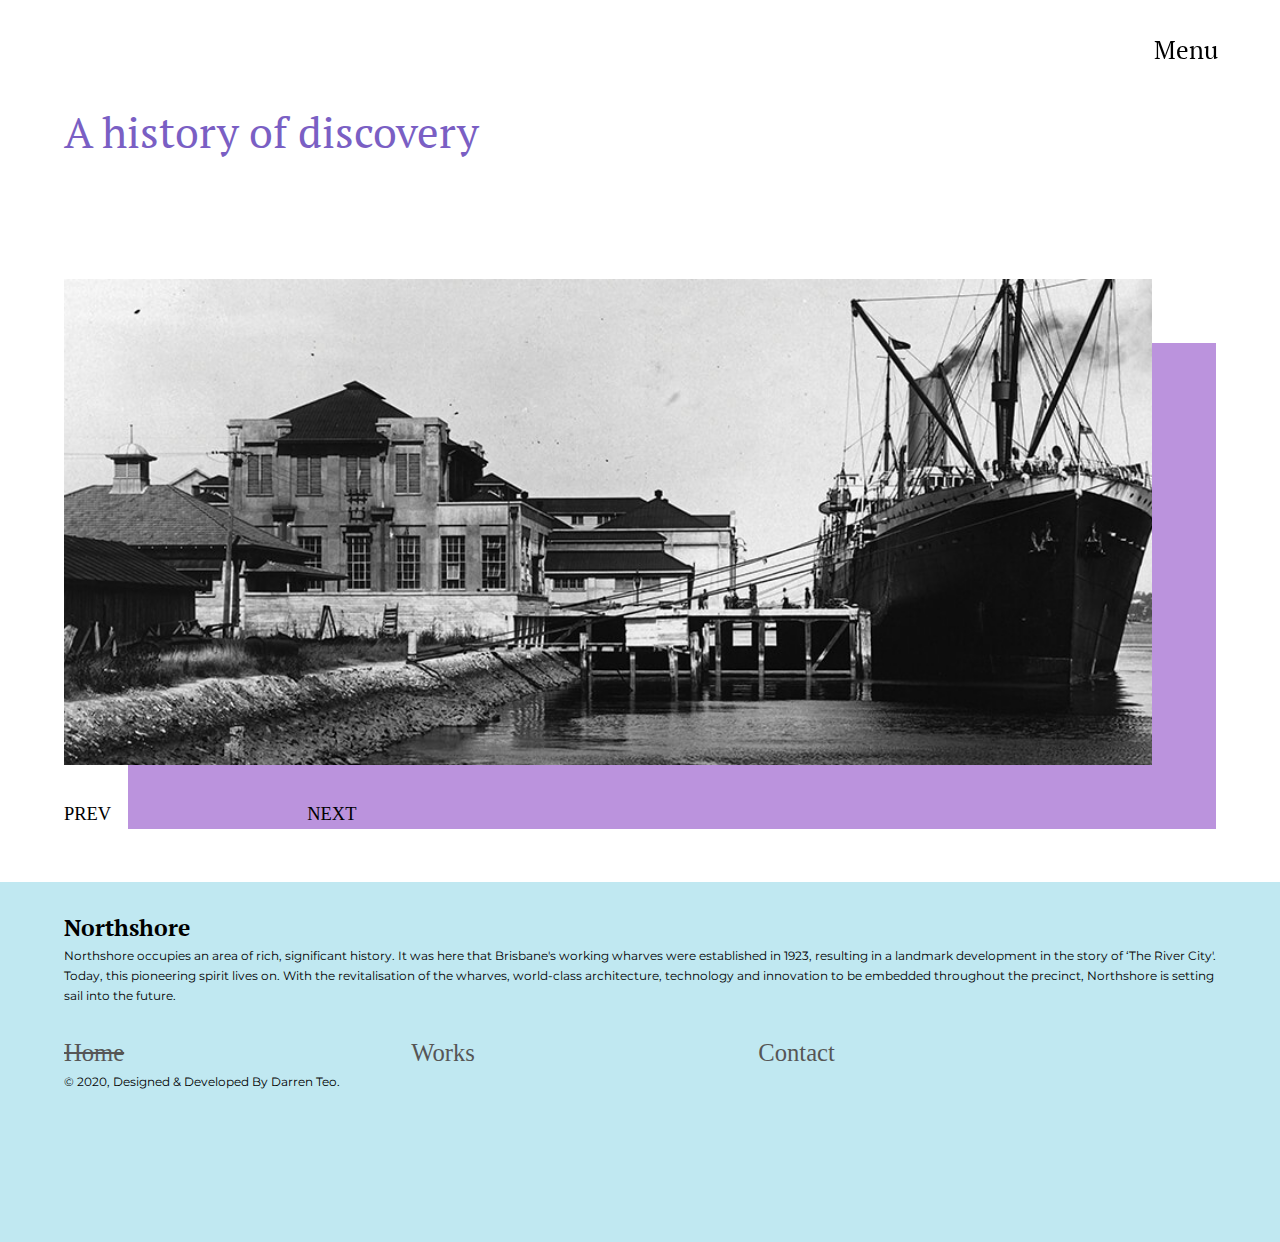
==== index.html @ 2a528bd4 "initial commit" ====
<!DOCTYPE html>
<html lang="en">

<head>
    <title>Home Page</title>
    <meta charset="UTF-8">
    <meta name="viewport" content="width=device-width, initial-scale=1.0">
    <link rel="stylesheet" href="styles.css">
</head>

<body>
<header>  
    <nav class='nav'>
        <div class="menu-wrap">
            <input type="checkbox" class="toggler">
            <div class="hamburger">
                <div>
                    <h2 id="before">Menu</h2>
                    <h2 id="after">Close</h2>
                </div>
            </div>
            <div class="menu">
                <div class="menuBackground">
                    <div class="links">
                        <ul>
                            <li><a href="index.html" class="active">Home</a></li>
                            <li><a href="works.html">Stories</a></li>
                            <li><a href="contact.html">Contact</a></li>
                        </ul>
                    </div>
                </div>
            </div>
        </div>
    </nav>
</header>  
<main>
    <article class="slideshow">
        <input type="radio" name="slide" id="item-1" checked="checked" />
        <div class="slideshow-item">
            <div class="intro">
                <h1 class="title" id="title1">A history of discovery</h1>
            
            </div>
            <figure class="image-holder">
                <img id="shadow1" src="images/hero.jpg" alt="self display photo">
            </figure>
            <div class="controls">
                <label for="item-3" class="previous">PREV</label>
                <label for="item-2" class="next">NEXT</label>
            </div>
        </div>
        <input type="radio" name="slide" id="item-2" />
        <div class="slideshow-item">
            <div class="intro">
                <a href="#">
                    <h2 class="title" id="title2">Story #1</h2>
                </a>
                <p class="description">Story description</p>
                <p class="category"><em>/ STORIES - STORY #1</em></p>
            </div>
            <figure class="image-holder">
                <img id="shadow2" src="images/arrivals_departures.jpg" alt="naiise project cover image">
            </figure>
            <div class="controls">
                <label for="item-1" class="previous">PREV</label>
                <label for="item-3" class="next">NEXT</label>
            </div>
        </div>
        <input type="radio" name="slide" id="item-3" />
        <div class="slideshow-item">
            <div class="intro">
                <a href="#">
                    <h2 class="title" id="title3">Story #2</h2>
                </a>
                <p class="description">Story Description</p>
                <p class="category"><em>/ STORIES - STORY #2</em></p>
            </div>
            <figure class="image-holder">
                <img id="shadow3" src="images/hero.jpg" alt="kimi no na wa project cover image">
            </figure>
            <div class="controls">
                <label for="item-2" class="previous">PREV</label>
                <label for="item-1" class="next">NEXT</label>
            </div>
        </div>
       
    </article>
</main>
<footer id="footer">
    <div class="footerInfo">
        <h2> <strong>Northshore </strong></h2>
        <p> Northshore occupies an area of rich, significant history. It was here that Brisbane's working wharves were established in 1923, resulting in a landmark development in the story of ‘The River City'.
        </p>
        <p>
        Today, this pioneering spirit lives on. With the revitalisation of the wharves, world-class architecture, technology and innovation to be embedded throughout the precinct, Northshore is setting sail into the future. 
        </p>
    </div>
    <div class="footerInfo">
        <div class="footerLinks">
            <ul>
                <li><a href="index.html" class="active"> Home</a></li>
                <li><a href="works.html"> Works</a></li>
                <li><a href="contact.html">Contact</a></li>
            </ul>
        </div>
        <p>
        © 2020, Designed & Developed By Darren Teo.
        </p>
    </div>
</footer>

</body>
<!--to remove transition bug in chrome-->
<script> </script>
<!--empty script-->

</html>
---- styles.css ----
@import url('https://fonts.googleapis.com/css2?family=Montserrat:ital,wght@0,400;0,600;1,500&family=PT+Serif:ital@0;1&display=swap" rel="stylesheet');

* {
    box-sizing: border-box;
    margin: 0;
    padding: 0;
}

*::before,
*::after {
    box-sizing: border-box;
}

@media all {
    /* sets the base font size for all user agents that support media queries */
    html {
        font-size: 38.5%;
    }
}

body {
    line-height: 1.6;
    background: #fff;
    text-rendering: optimizeLegibility;
    overflow-x: hidden;
}

h1,
h2 {
    font-family: 'PT Serif', serif;
    font-weight: 500;
}

p {
    font-family: 'Montserrat', sans-serif;
}

a {
    text-decoration: none;
    color: inherit;
}

/*home page and format styles start*/

/*hamburger start*/

.nav {
    height: 12vh;
    position: fixed;
    z-index: 5;
    top: 0;
    right: 0;
}

.menu-wrap {
    position: absolute;
    top: 0;
    right: 0;
    z-index: 1;
    display: flex;
    justify-content: flex-end;
    height: 11vh;
    width: 30vw;
}

.toggler {
    position: absolute;
    top: 0;
    right: 0;
    z-index: 2;
    width: 100%;
    height: 100%;
    opacity: 0;
    display: flex;
    justify-content: flex-end;
}

.hamburger {
    position: absolute;
    top: 0;
    right: 0;
    z-index: 1;
    width: 100%;
    height: 100%;
    padding-right: 5vw;
    background: transparent;
    display: flex;
    align-items: center;
    justify-content: flex-end;
}

.hamburger h2 {
    font-size: 4rem;
}

#before {
    position: absolute;
}

#after {
    visibility: hidden;
}

.toggler:checked ~ .hamburger #after {
    visibility: visible;
}

.toggler:checked ~ .hamburger #before {
    visibility: hidden;
}

.toggler:checked ~ .menu {
    visibility: visible;
}

.toggler:checked ~ .hamburger h2 {
    color: white;
}

.toggler:checked ~ .menu .menuBackground {
    transform: scale(1);
    transition-duration: 0.75s;
}

.toggler:checked ~ .menu .menuBackground .links {
    opacity: 1;
    transition: opacity 0.4s ease 0.4s;
}

.menu-wrap .menu {
    position: fixed;
    top: 0;
    left: 0;
    width: 100%;
    height: 100%;
    visibility: hidden;
    overflow: hidden;
    display: flex;
    align-items: center;
    justify-content: center;
}

.menuBackground {
    background: #0099ce;
    border-radius: 100%;
    width: 400vw;
    height: 200vh;
    display: flex;
    flex: none;
    align-items: center;
    justify-content: center;
    transform: scale(0);
    transition: all 0.4s ease;

}

.links {
    text-align: center;
    max-width: 90vw;
    max-height: 100vh;
    opacity: 0;
    transition: opacity 0.4s ease;
}

.links li {
    list-style: none;
    color: #fff;
    font-size: 1.5rem;
    padding: 1rem;
}

.links a {
    color: inherit;
    transition: color 0.4s ease;
    font-size: 8rem;
}

/*hamburger end*/


img {
    width: 85vw;
    height: 54vh;
    object-fit: cover;
}

#shadow1 {
    box-shadow: 5vw 5vw #bb93dd;
}

#shadow2 {
    box-shadow: 5vw 5vw #8cdbf1;
}

#shadow3 {
    box-shadow: 5vw 5vw #ffb1bd;
}

#shadow4 {
    box-shadow: 5vw 5vw #71e4d1;
}

#shadow5 {
    box-shadow: 5vw 5vw #ffc888;
}


.image-holder {
    width: 90vw;
    height: 57vh;
    margin: 0 5vw;

}

.intro {
    position: relative;
    height: 19vh;
    width: 90%;
    margin: 0 5%;

}

.intro .title {
    display: inline-block;
    z-index: 2;
    line-height: 1.1;
}

.intro h1 {
    font-size: 7rem;
}
.intro h2 {
    font-size: 5.8rem;
}

#title1 {
    color: #7a5fc4;
}

#title2 {
    color: #0099ce;
}

#title3 {
    color: #fa41b6;
}

#title4 {
    color: #00a98e;
}

#title5 {
    color: #ff8767;
}

#title6 {
    color: #0099ce;
}


.description {
    position: relative;
    width: 85%;
    z-index: 1;
    margin: 1rem 0 0 4rem;
    font-size: 3.5rem;
}


.category {
    position: relative;
    z-index: 1;
    margin: 1rem 0 0 4rem;
    font-size: 1.5rem;
}

.slideshow {
    width: 100%;
    height: 86vh;
    position: relative;
    line-height: 750px;
    padding-bottom: 30px;
    margin-top: 12vh;
}

.slideshow input[type=radio] {
    display: none;
}

.slideshow-item {
    width: 100%;
    line-height: 1.5;
    position: absolute;
    top: 0;
    opacity: 0;
    transition: .3s ease-out opacity
}

.slideshow .slideshow-item label {
    position: relative;
    width: 20%;
    font-size: 3rem;
}


.slideshow .slideshow-item label.previous {
    display: inline-block;
}

.slideshow .slideshow-item label.previous:after {
    right: auto;

}

.slideshow .slideshow-item label.next {
    display: inline-block;
}

.slideshow input[type=radio]:checked + .slideshow-item {
    opacity: 1
}

.controls {
    position: relative;
    z-index: 1;
    display: flex;
    justify-content: flex-start;
    padding: 0 0 0 5%;
    margin-top: 1vh;
}


#footer {
    background-color: #c0e8f1;
    height: 40vh;
    display: inline-block;
    position: relative;
    z-index: 1;
}

.footerInfo {
    width: 90%;
    margin: 0 5%;
    display: inline-block;

}

#footer h2 {
    font-size: 3.8rem;
    margin-top: 3vh;
}

#footer p {
    font-size: 2rem;

}

.footerLinks {
    margin-top: 3vh;

}

.footerLinks li {
    list-style: none;
    color: black;
    width: 30%;
    display: inline-block;
}

.footerLinks a {
    color: #565656;
    font-size: 4rem;
}

.active {
    text-decoration: line-through;
}

/*home page and format styles end*/



/*works page styles start*/

#works {
    width: 100%;
    height: 242vh;
    position: relative;
    margin-top: 12vh;
}

.worksIntro {
    position: relative;
    height: 17vh;
    width: 90%;
    margin: 0 5%;

}

.worksIntro h1 {
    font-size: 6.2rem;
    font-style: italic;
    line-height: 1.3;
}

.worksIntro p {
    line-height: 1.5;
}

.worksExamples {
    width: 100%;
    height: 70vh;
    position: relative;
    margin-top: 3vh;
}

.worksExamples h2 {
    font-size: 5.8rem;
}

.worksDescription {
    width: 90vw;
    margin: 0 5vw 1vh 5vw;
}

.worksCategory {
    position: relative;
    z-index: 1;
    font-size: 1.7rem;
    color: #4d4d4d;

}


/*works page styles end*/



/*contact page styles start*/
#contact {
    width: 100%;
    height: 67vh;
    position: relative;
    margin-top: 12vh;
}

.contactIntro {
    position: relative;
    height: 18vh;
    width: 90%;
    margin: 0 5%;
}

.contactIntro h1 {
    font-size: 7rem;
    font-style: italic;
    line-height: 1.3;
}

.contactIntro p {
    position: relative;
    width: 90%;
    z-index: 1;
    margin: 1rem 0 0 4rem;
    font-size: 2.7rem;
    line-height: 1.5;
}

#worksCredits {
    position: relative;
    height: 6vh;
    width: 90%;
    margin: 0 5%;
}

#worksCredits h2 {
    position: relative;
    font-size: 2.5rem;
}


fieldset {
    border: medium none !important;
    margin-bottom: 10px;
    min-width: 100%;
    width: 100%;
}

#contactForm {
    width: 90vw;
    margin: 3vh 5vw 0 5vw;
    display: inline-block;
    height: 40vh;

}

#form {
    width: 85vw;
    box-shadow: 5vw 5vw #00b1e0;
    border: 3.5px solid black;
    padding: 3%;

}

#form input[type="text"],
#form input[type="email"],
#form input[type="tel"],
#form textarea {
    width: 100%;
    border: 1px solid black;
    background: #FFF;
    margin: 0 0 5px;
    padding: 5px;
    font-size: 2rem;
    font-family: 'Montserrat', sans-serif;
}


#form textarea {
    height: 15vh;
    max-width: 100%;
    resize: none;
}

#form button[type="submit"] {
    border: none;
    background: none;
    font-size: 2.5rem;
    font-family: 'PT Serif', serif;
    font-style: italic;

}

#form button[type="submit"]:hover {
    background: #43A047;
    transition: background-color 0.3s ease-in-out;
}

#form button[type="submit"]:active {
    box-shadow: inset 0 1px 3px rgba(0, 0, 0, 0.5);
}


#form input:focus,
#form textarea:focus {
    outline: 0;
    border: 1px solid black;
    color: black;
}

/*contact page styles end*/
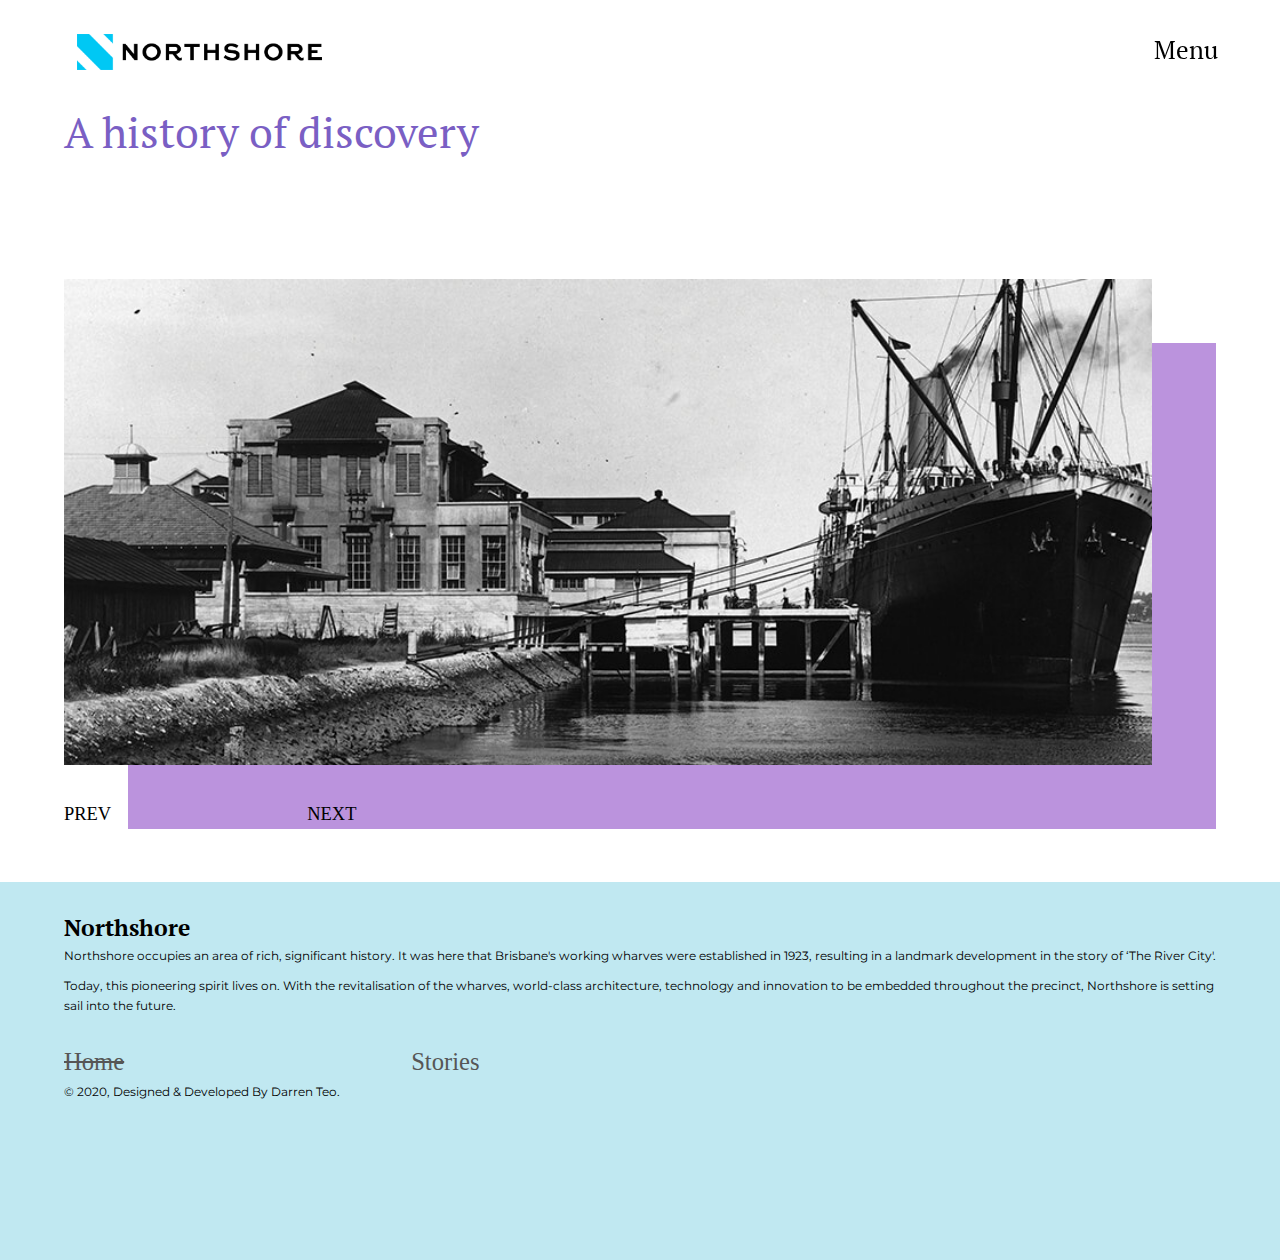
==== commit 42a43a07: "Update" ====
--- a/index.html
+++ b/index.html
@@ -11,6 +11,13 @@
 <body>
 <header>  
     <nav class='nav'>
+        <div class="logo">
+                <figure class="logo">
+                    <a href="index.html">
+                    <img src="images/logo.png">
+                        </a>
+                </figure>
+            </div>
         <div class="menu-wrap">
             <input type="checkbox" class="toggler">
             <div class="hamburger">
@@ -25,7 +32,6 @@
                         <ul>
                             <li><a href="index.html" class="active">Home</a></li>
                             <li><a href="works.html">Stories</a></li>
-                            <li><a href="contact.html">Contact</a></li>
                         </ul>
                     </div>
                 </div>
@@ -91,6 +97,7 @@
         <h2> <strong>Northshore </strong></h2>
         <p> Northshore occupies an area of rich, significant history. It was here that Brisbane's working wharves were established in 1923, resulting in a landmark development in the story of ‘The River City'.
         </p>
+        <br>
         <p>
         Today, this pioneering spirit lives on. With the revitalisation of the wharves, world-class architecture, technology and innovation to be embedded throughout the precinct, Northshore is setting sail into the future. 
         </p>
@@ -99,8 +106,7 @@
         <div class="footerLinks">
             <ul>
                 <li><a href="index.html" class="active"> Home</a></li>
-                <li><a href="works.html"> Works</a></li>
-                <li><a href="contact.html">Contact</a></li>
+                <li><a href="works.html"> Stories</a></li>
             </ul>
         </div>
         <p>
--- a/styles.css
+++ b/styles.css
@@ -46,10 +46,12 @@
 
 .nav {
     height: 12vh;
+    width: 100vw;
     position: fixed;
     z-index: 5;
     top: 0;
     right: 0;
+    display: flex;
 }
 
 .menu-wrap {
@@ -212,6 +214,17 @@
 
 }
 
+.logo {
+    width:60vw;
+    display:flex;
+    align-items: center;
+    padding-left: 3vw;
+}
+
+.logo img {
+    width: auto;
+    height:4vh;
+}
 .intro {
     position: relative;
     height: 19vh;
@@ -332,7 +345,7 @@
 
 #footer {
     background-color: #c0e8f1;
-    height: 40vh;
+    height: 42vh;
     display: inline-block;
     position: relative;
     z-index: 1;
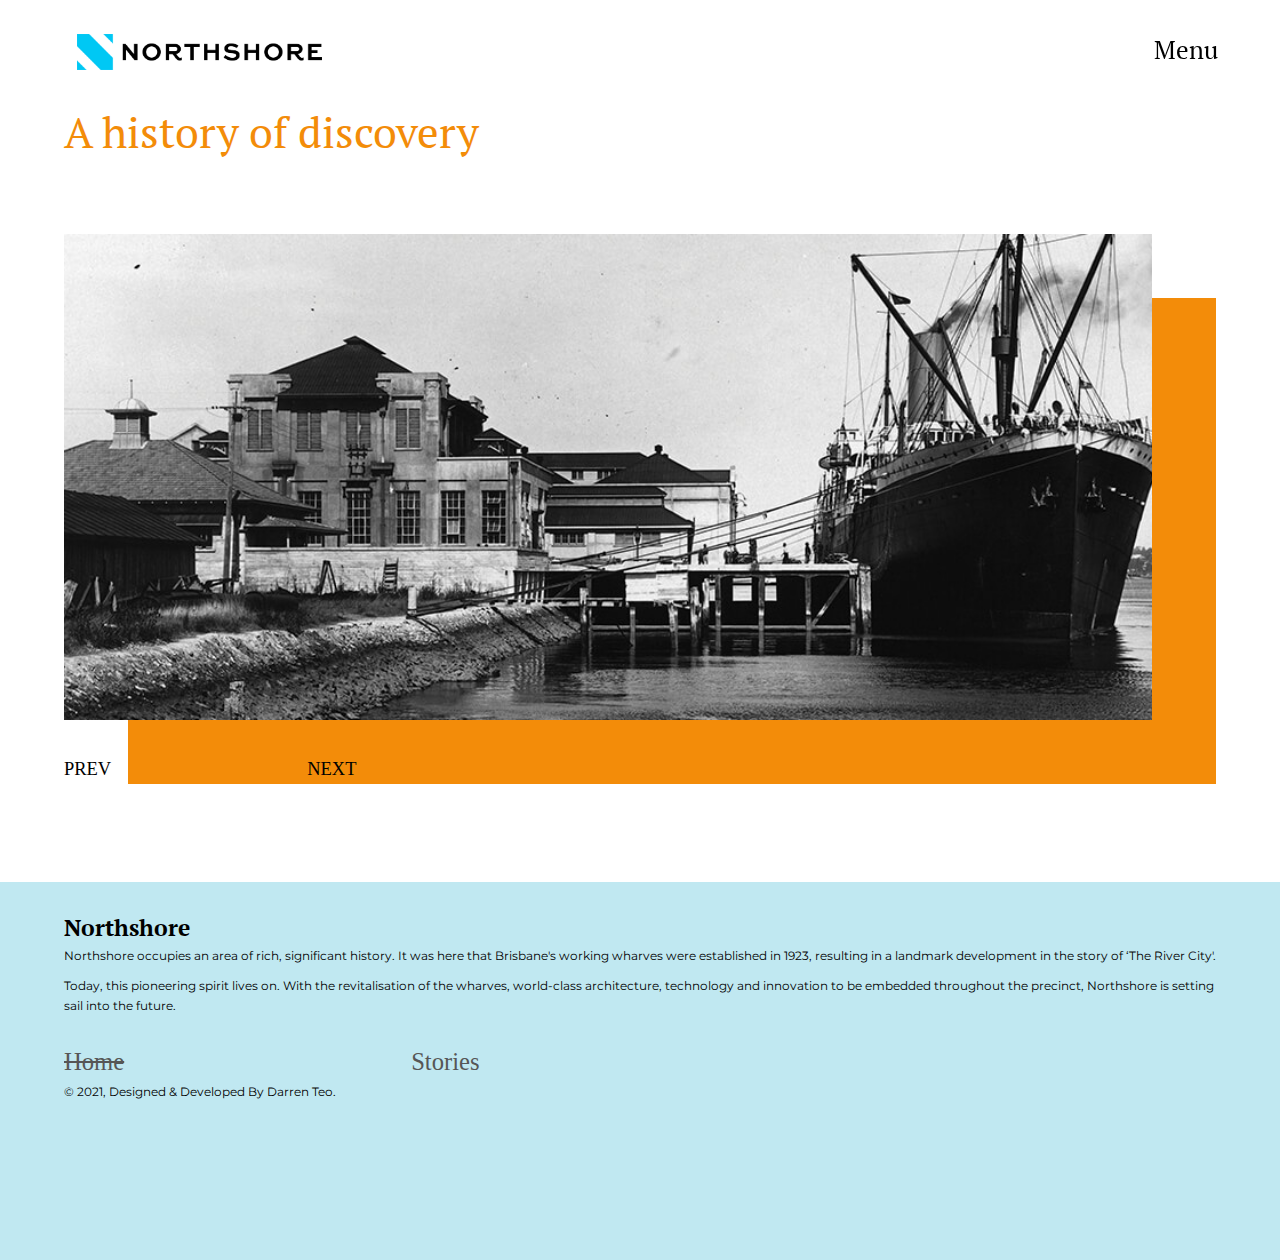
==== commit efe2094d: "update" ====
--- a/index.html
+++ b/index.html
@@ -14,7 +14,7 @@
         <div class="logo">
                 <figure class="logo">
                     <a href="index.html">
-                    <img src="images/logo.png">
+                    <img src="images/logo.png" al="logo">
                         </a>
                 </figure>
             </div>
@@ -48,7 +48,7 @@
             
             </div>
             <figure class="image-holder">
-                <img id="shadow1" src="images/hero.jpg" alt="self display photo">
+                <img id="shadow1" src="images/hero.jpg" alt="hero image">
             </figure>
             <div class="controls">
                 <label for="item-3" class="previous">PREV</label>
@@ -65,7 +65,7 @@
                 <p class="category"><em>/ STORIES - STORY #1</em></p>
             </div>
             <figure class="image-holder">
-                <img id="shadow2" src="images/arrivals_departures.jpg" alt="naiise project cover image">
+                <img id="shadow2" src="images/penal_colony.jpg" alt="story 1 cover image">
             </figure>
             <div class="controls">
                 <label for="item-1" class="previous">PREV</label>
@@ -82,7 +82,7 @@
                 <p class="category"><em>/ STORIES - STORY #2</em></p>
             </div>
             <figure class="image-holder">
-                <img id="shadow3" src="images/hero.jpg" alt="kimi no na wa project cover image">
+                <img id="shadow3" src="images/settler_discovery.jpg" alt="story 2 cover image">
             </figure>
             <div class="controls">
                 <label for="item-2" class="previous">PREV</label>
@@ -110,7 +110,7 @@
             </ul>
         </div>
         <p>
-        © 2020, Designed & Developed By Darren Teo.
+        © 2021, Designed & Developed By Darren Teo.
         </p>
     </div>
 </footer>
--- a/styles.css
+++ b/styles.css
@@ -187,15 +187,15 @@
 }
 
 #shadow1 {
-    box-shadow: 5vw 5vw #bb93dd;
+    box-shadow: 5vw 5vw #f38c09;
 }
 
 #shadow2 {
-    box-shadow: 5vw 5vw #8cdbf1;
+    box-shadow: 5vw 5vw #be4a3d;
 }
 
 #shadow3 {
-    box-shadow: 5vw 5vw #ffb1bd;
+    box-shadow: 5vw 5vw #573935;
 }
 
 #shadow4 {
@@ -211,6 +211,11 @@
     width: 90vw;
     height: 57vh;
     margin: 0 5vw;
+
+}
+.image-holder1 {
+    width: 90vw;
+    height: 57vh;
 
 }
 
@@ -227,7 +232,14 @@
 }
 .intro {
     position: relative;
-    height: 19vh;
+    height: 14vh;
+    width: 90%;
+    margin: 0 5%;
+
+}
+.intro1 {
+    position: relative;
+    height: 12vh;
     width: 90%;
     margin: 0 5%;
 
@@ -247,15 +259,15 @@
 }
 
 #title1 {
-    color: #7a5fc4;
+    color: #f38c09;
 }
 
 #title2 {
-    color: #0099ce;
+    color: #be4a3d;
 }
 
 #title3 {
-    color: #fa41b6;
+    color: #573935;
 }
 
 #title4 {
@@ -263,7 +275,7 @@
 }
 
 #title5 {
-    color: #ff8767;
+    color: #00C8F4;
 }
 
 #title6 {
@@ -428,7 +440,7 @@
 }
 
 .worksExamples h2 {
-    font-size: 5.8rem;
+    font-size: 5.6rem;
 }
 
 .worksDescription {
@@ -452,7 +464,7 @@
 /*contact page styles start*/
 #contact {
     width: 100%;
-    height: 67vh;
+    height: 75vh;
     position: relative;
     margin-top: 12vh;
 }
@@ -477,6 +489,23 @@
     margin: 1rem 0 0 4rem;
     font-size: 2.7rem;
     line-height: 1.5;
+}
+
+.storyDescription {
+    position: relative;
+    width: 90%;
+    z-index: 1;
+    margin: 1rem 0 0 5%;
+    font-size: 2.2rem;
+    line-height: 1.5;
+}
+
+#story h2 {
+    font-size: 6rem;
+}
+
+#story {
+    height: 105vh;
 }
 
 #worksCredits {
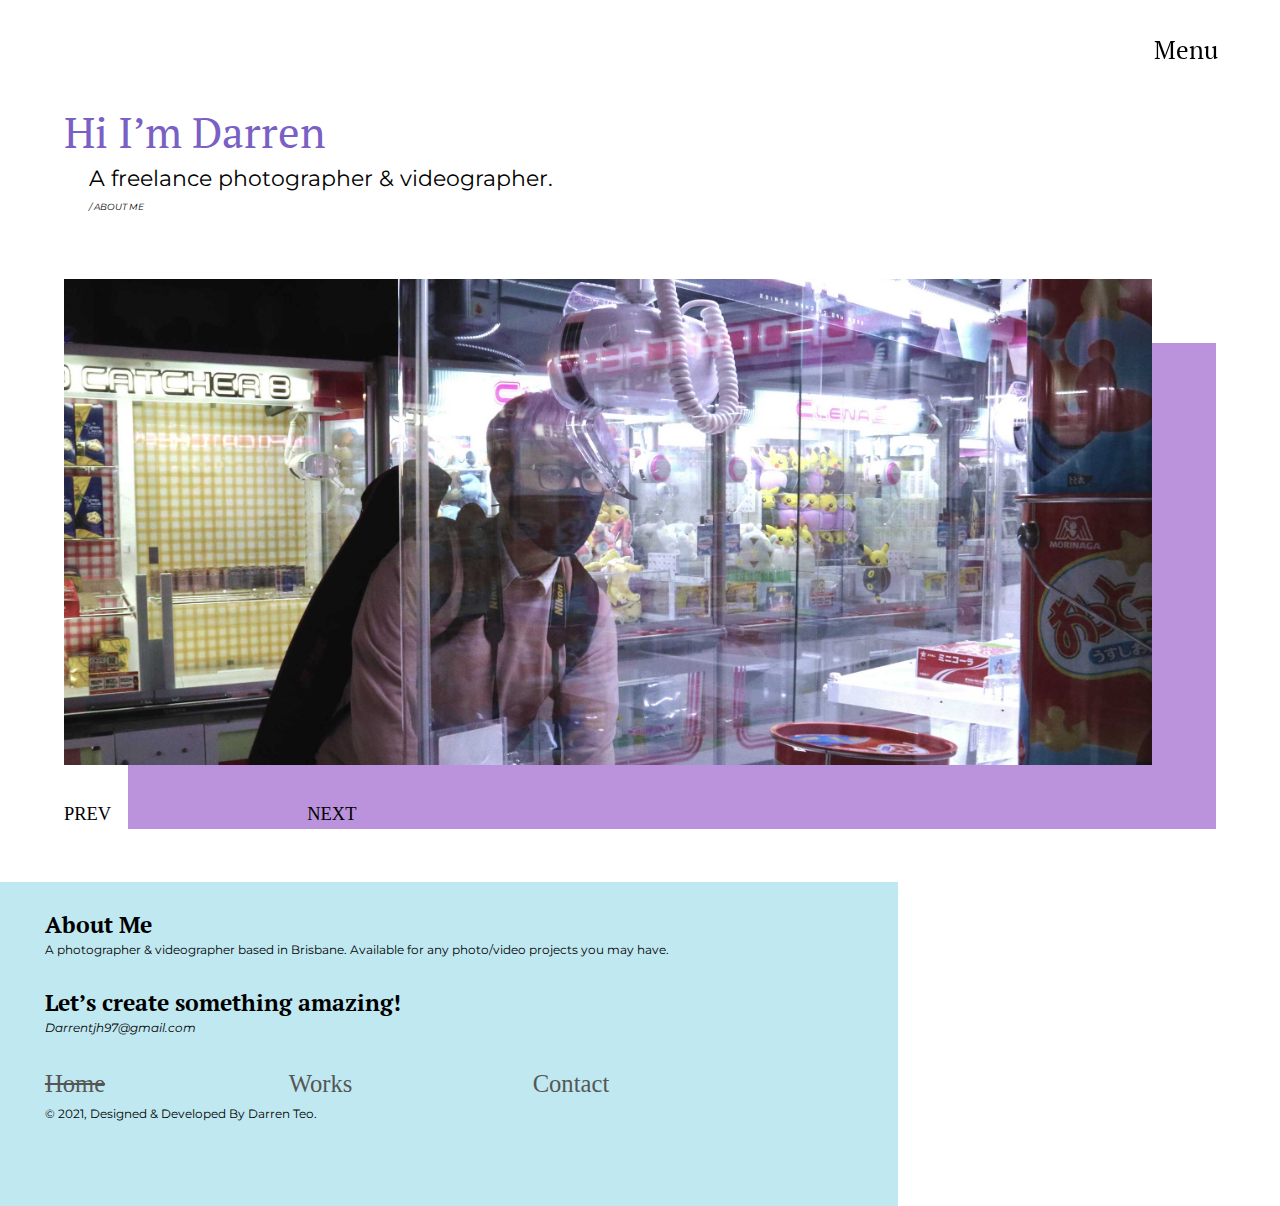
==== commit 41cb427a: "update" ====
--- a/index.html
+++ b/index.html
@@ -11,13 +11,6 @@
 <body>
 <header>  
     <nav class='nav'>
-        <div class="logo">
-                <figure class="logo">
-                    <a href="index.html">
-                    <img src="images/logo.png" al="logo">
-                        </a>
-                </figure>
-            </div>
         <div class="menu-wrap">
             <input type="checkbox" class="toggler">
             <div class="hamburger">
@@ -31,7 +24,8 @@
                     <div class="links">
                         <ul>
                             <li><a href="index.html" class="active">Home</a></li>
-                            <li><a href="works.html">Stories</a></li>
+                            <li><a href="works.html">Works</a></li>
+                            <li><a href="contact.html">Contact</a></li>
                         </ul>
                     </div>
                 </div>
@@ -44,29 +38,30 @@
         <input type="radio" name="slide" id="item-1" checked="checked" />
         <div class="slideshow-item">
             <div class="intro">
-                <h1 class="title" id="title1">A history of discovery</h1>
-            
+                <h1 class="title" id="title1">Hi I’m Darren</h1>
+                <p class="description">A freelance photographer & videographer.</p>
+                <p class="category"><em>/ ABOUT ME</em></p>
             </div>
             <figure class="image-holder">
-                <img id="shadow1" src="images/hero.jpg" alt="hero image">
+                <img id="shadow1" src="images/self_photo.jpg" alt="self display photo">
             </figure>
             <div class="controls">
-                <label for="item-3" class="previous">PREV</label>
+                <label for="item-4" class="previous">PREV</label>
                 <label for="item-2" class="next">NEXT</label>
             </div>
         </div>
         <input type="radio" name="slide" id="item-2" />
         <div class="slideshow-item">
+            <a href="naiise.html">
             <div class="intro">
-                <a href="#">
-                    <h2 class="title" id="title2">Story #1</h2>
-                </a>
-                <p class="description">Story description</p>
-                <p class="category"><em>/ STORIES - STORY #1</em></p>
+                    <h2 class="title" id="title2">Naiise Singapore</h2>
+                <p class="description">Product Styling and Direction</p>
+                <p class="category"><em>/ WORK - PHOTOGRAPHY</em></p>
             </div>
             <figure class="image-holder">
-                <img id="shadow2" src="images/penal_colony.jpg" alt="story 1 cover image">
+                <img id="shadow2" src="images/naiise_1.jpg" alt="naiise project cover image">
             </figure>
+            </a>
             <div class="controls">
                 <label for="item-1" class="previous">PREV</label>
                 <label for="item-3" class="next">NEXT</label>
@@ -74,39 +69,90 @@
         </div>
         <input type="radio" name="slide" id="item-3" />
         <div class="slideshow-item">
+            <a href="quinn.html">
+            <div class="intro">
+                    <h2 class="title" id="title3">Quiin Jewellery</h2>
+                <p class="description">Website design & development</p>
+                <p class="category"><em>/ WORK - WEB DEVELOPMENT</em></p>
+            </div>
+            <figure class="image-holder">
+                <img id="shadow3" src="images/quinn_website.jpg" alt="quinn jewellery project cover image">
+            </figure>
+            </a>    
+            <div class="controls">
+                <label for="item-2" class="previous">PREV</label>
+                <label for="item-4" class="next">NEXT</label>
+            </div>
+        </div>
+        <input type="radio" name="slide" id="item-4" />
+        <div class="slideshow-item">
+            <a href="skw.html">
+            <div class="intro">
+                    <h2 class="title" id="title4">Sing Kong Whee</h2>
+                <p class="description">Website design & development</p>
+                <p class="category"><em>/ WORK - WEB DEVELOPMENT</em></p>
+            </div>
+            <figure class="image-holder">
+                <img id="shadow4" src="images/skw_website.jpg" alt="sing kong whee project cover image">
+            </figure>
+            </a>    
+            <div class="controls">
+                <label for="item-3" class="previous">PREV</label>
+                <label for="item-5" class="next">NEXT</label>
+            </div>
+        </div>
+        <input type="radio" name="slide" id="item-5" />
+        <div class="slideshow-item">
             <div class="intro">
                 <a href="#">
-                    <h2 class="title" id="title3">Story #2</h2>
+                    <h2 class="title" id="title5">[ 君の名は。]</h2>
                 </a>
-                <p class="description">Story Description</p>
-                <p class="category"><em>/ STORIES - STORY #2</em></p>
+                <p class="description">Concept<br>Photography</p>
+                <p class="category"><em>/ WORK - PHOTOGRAPHY</em></p>
             </div>
             <figure class="image-holder">
-                <img id="shadow3" src="images/settler_discovery.jpg" alt="story 2 cover image">
+                <img id="shadow5" src="images/kimi_no_na_wa_1.jpg" alt="kimi no na wa project cover image">
             </figure>
             <div class="controls">
-                <label for="item-2" class="previous">PREV</label>
+                <label for="item-4" class="previous">PREV</label>
+                <label for="item-6" class="next">NEXT</label>
+            </div>
+        </div>
+        <input type="radio" name="slide" id="item-6" />
+        <div class="slideshow-item">
+            <div class="intro">
+                <a href="#">
+                    <h2 class="title" id="title2">Taiwan Showcase</h2>
+                </a>
+                <p class="description">School<br>Trip Montage</p>
+                <p class="category"><em>/ WORK - VIDEOGRAPHY</em></p>
+            </div>
+            <figure class="image-holder">
+                <img id="shadow2" src="images/taiwan_cover.jpg" alt="taiwan showcase cover image">
+            </figure>
+            <div class="controls">
+                <label for="item-5" class="previous">PREV</label>
                 <label for="item-1" class="next">NEXT</label>
             </div>
         </div>
-       
     </article>
 </main>
 <footer id="footer">
     <div class="footerInfo">
-        <h2> <strong>Northshore </strong></h2>
-        <p> Northshore occupies an area of rich, significant history. It was here that Brisbane's working wharves were established in 1923, resulting in a landmark development in the story of ‘The River City'.
+        <h2> <strong>About Me </strong></h2>
+        <p> A photographer & videographer based in Brisbane. Available for any photo/video projects you may have.
         </p>
-        <br>
+        <h2> <strong>Let’s create something amazing! </strong></h2>
         <p>
-        Today, this pioneering spirit lives on. With the revitalisation of the wharves, world-class architecture, technology and innovation to be embedded throughout the precinct, Northshore is setting sail into the future. 
+        <em><a href="mailto:darrentjh97@gmail.com">Darrentjh97@gmail.com</a></em>
         </p>
     </div>
     <div class="footerInfo">
         <div class="footerLinks">
             <ul>
                 <li><a href="index.html" class="active"> Home</a></li>
-                <li><a href="works.html"> Stories</a></li>
+                <li><a href="works.html"> Works</a></li>
+                <li><a href="contact.html">Contact</a></li>
             </ul>
         </div>
         <p>
--- a/styles.css
+++ b/styles.css
@@ -46,12 +46,10 @@
 
 .nav {
     height: 12vh;
-    width: 100vw;
     position: fixed;
     z-index: 5;
     top: 0;
     right: 0;
-    display: flex;
 }
 
 .menu-wrap {
@@ -187,15 +185,15 @@
 }
 
 #shadow1 {
-    box-shadow: 5vw 5vw #f38c09;
+    box-shadow: 5vw 5vw #bb93dd;
 }
 
 #shadow2 {
-    box-shadow: 5vw 5vw #be4a3d;
+    box-shadow: 5vw 5vw #8cdbf1;
 }
 
 #shadow3 {
-    box-shadow: 5vw 5vw #573935;
+    box-shadow: 5vw 5vw #ffb1bd;
 }
 
 #shadow4 {
@@ -205,7 +203,6 @@
 #shadow5 {
     box-shadow: 5vw 5vw #ffc888;
 }
-
 
 .image-holder {
     width: 90vw;
@@ -213,33 +210,10 @@
     margin: 0 5vw;
 
 }
-.image-holder1 {
-    width: 90vw;
-    height: 57vh;
-
-}
-
-.logo {
-    width:60vw;
-    display:flex;
-    align-items: center;
-    padding-left: 3vw;
-}
-
-.logo img {
-    width: auto;
-    height:4vh;
-}
+
 .intro {
     position: relative;
-    height: 14vh;
-    width: 90%;
-    margin: 0 5%;
-
-}
-.intro1 {
-    position: relative;
-    height: 12vh;
+    height: 19vh;
     width: 90%;
     margin: 0 5%;
 
@@ -259,15 +233,15 @@
 }
 
 #title1 {
-    color: #f38c09;
+    color: #7a5fc4;
 }
 
 #title2 {
-    color: #be4a3d;
+    color: #0099ce;
 }
 
 #title3 {
-    color: #573935;
+    color: #fa41b6;
 }
 
 #title4 {
@@ -275,12 +249,9 @@
 }
 
 #title5 {
-    color: #00C8F4;
-}
-
-#title6 {
-    color: #0099ce;
-}
+    color: #ff8767;
+}
+
 
 
 .description {
@@ -357,7 +328,7 @@
 
 #footer {
     background-color: #c0e8f1;
-    height: 42vh;
+    height: 36vh;
     display: inline-block;
     position: relative;
     z-index: 1;
@@ -373,6 +344,7 @@
 #footer h2 {
     font-size: 3.8rem;
     margin-top: 3vh;
+    line-height: normal;
 }
 
 #footer p {
@@ -409,7 +381,7 @@
 
 #works {
     width: 100%;
-    height: 242vh;
+    height: 455vh;
     position: relative;
     margin-top: 12vh;
 }
@@ -440,7 +412,7 @@
 }
 
 .worksExamples h2 {
-    font-size: 5.6rem;
+    font-size: 5.8rem;
 }
 
 .worksDescription {
@@ -459,12 +431,74 @@
 
 /*works page styles end*/
 
-
+/*examples page styles start*/
+
+.example {
+    width: 100%;
+    position: relative;
+    margin-top: 12vh;
+}
+.exampleIntro {
+    position: relative;
+    height: auto;
+    width: 90%;
+    margin: 0 5%;
+}
+
+.exampleImage {
+    width: 100%;
+    position: relative;
+    margin-top: 3vh;
+}
+
+.exampleImage p {
+    font-size: 2rem;
+    margin: 0 5%;
+}
+
+.exampleImage a {
+     color: #0099ce;
+}
+.exampleIntro h1 {
+    font-size: 6.2rem;
+    font-style: italic;
+    line-height: 1.3;
+}
+
+.exampleIntro p {
+    line-height: 1.5;
+}
+
+.example .description {
+    font-size: 3rem;
+}
+.exampleSlides {
+    margin-top:7vh;
+    height: 63vh;
+}
+
+.exampleDescription {
+    position: relative;
+    width: 90%;
+    margin: 0 5% 2vh 5%;
+}
+
+.exampleDescription h1 {
+    font-size: 4rem;
+    font-style: italic;
+    line-height: 1.3;
+    margin-top: 2vh;
+    margin-bottom: 1vh;
+}
+.exampleDescription p {
+    font-size: 2rem;
+}
+/*example page styles end*/
 
 /*contact page styles start*/
 #contact {
     width: 100%;
-    height: 75vh;
+    height: 67vh;
     position: relative;
     margin-top: 12vh;
 }
@@ -489,23 +523,6 @@
     margin: 1rem 0 0 4rem;
     font-size: 2.7rem;
     line-height: 1.5;
-}
-
-.storyDescription {
-    position: relative;
-    width: 90%;
-    z-index: 1;
-    margin: 1rem 0 0 5%;
-    font-size: 2.2rem;
-    line-height: 1.5;
-}
-
-#story h2 {
-    font-size: 6rem;
-}
-
-#story {
-    height: 105vh;
 }
 
 #worksCredits {
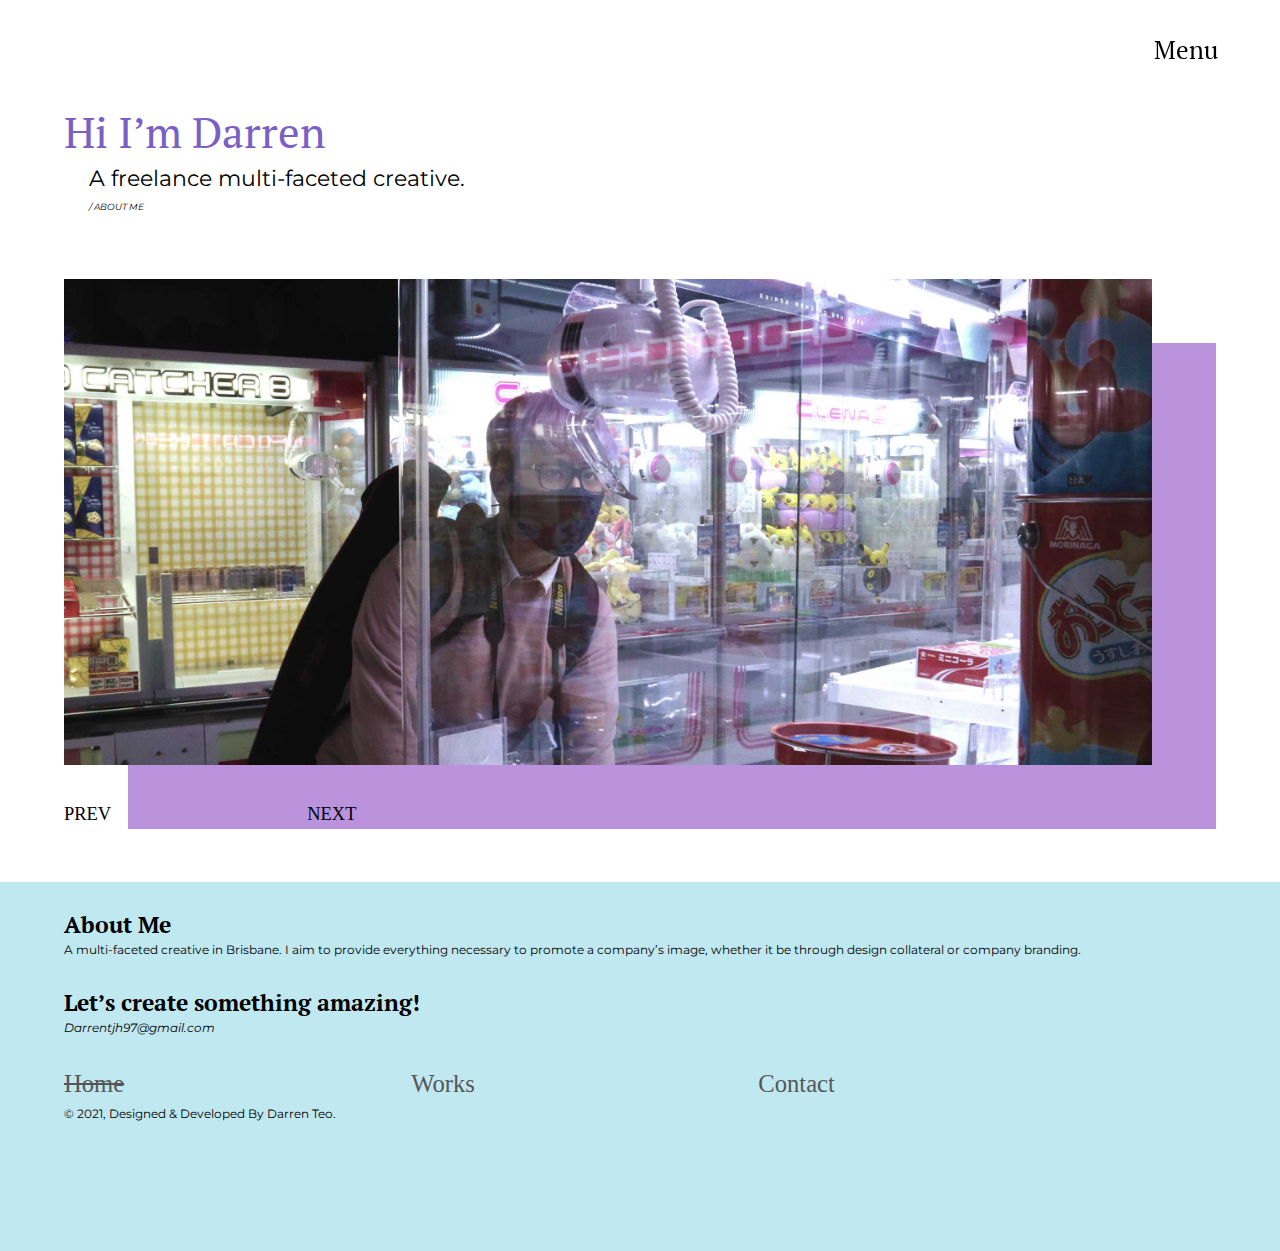
==== commit 31b03c99: "update" ====
--- a/index.html
+++ b/index.html
@@ -39,7 +39,7 @@
         <div class="slideshow-item">
             <div class="intro">
                 <h1 class="title" id="title1">Hi I’m Darren</h1>
-                <p class="description">A freelance photographer & videographer.</p>
+                <p class="description">A freelance multi-faceted creative.</p>
                 <p class="category"><em>/ ABOUT ME</em></p>
             </div>
             <figure class="image-holder">
@@ -104,14 +104,14 @@
         <input type="radio" name="slide" id="item-5" />
         <div class="slideshow-item">
             <div class="intro">
-                <a href="#">
-                    <h2 class="title" id="title5">[ 君の名は。]</h2>
+                <a href="rhw.html">
+                    <h2 class="title" id="title5">Radio Heatwave</h2>
                 </a>
-                <p class="description">Concept<br>Photography</p>
-                <p class="category"><em>/ WORK - PHOTOGRAPHY</em></p>
+                <p class="description">Promotions <br>Manager</p>
+                <p class="category"><em>/ WORK - SOCIAL MEDIA/DESIGN</em></p>
             </div>
             <figure class="image-holder">
-                <img id="shadow5" src="images/kimi_no_na_wa_1.jpg" alt="kimi no na wa project cover image">
+                <img id="shadow5" src="images/sos_poster.png" alt="SOS poster cover image">
             </figure>
             <div class="controls">
                 <label for="item-4" class="previous">PREV</label>
@@ -122,16 +122,33 @@
         <div class="slideshow-item">
             <div class="intro">
                 <a href="#">
-                    <h2 class="title" id="title2">Taiwan Showcase</h2>
+                    <h2 class="title" id="title1">[ 君の名は。]</h2>
+                </a>
+                <p class="description">Concept<br>Photography</p>
+                <p class="category"><em>/ WORK - PHOTOGRAPHY</em></p>
+            </div>
+            <figure class="image-holder">
+                <img id="shadow1" src="images/kimi_no_na_wa_1.jpg" alt="kimi no na wa project cover image">
+            </figure>
+            <div class="controls">
+                <label for="item-5" class="previous">PREV</label>
+                <label for="item-7" class="next">NEXT</label>
+            </div>
+        </div>
+        <input type="radio" name="slide" id="item-7" />
+        <div class="slideshow-item">
+            <div class="intro">
+                <a href="#">
+                    <h2 class="title" id="title3">Taiwan Showcase</h2>
                 </a>
                 <p class="description">School<br>Trip Montage</p>
                 <p class="category"><em>/ WORK - VIDEOGRAPHY</em></p>
             </div>
             <figure class="image-holder">
-                <img id="shadow2" src="images/taiwan_cover.jpg" alt="taiwan showcase cover image">
+                <img id="shadow3" src="images/taiwan_cover.jpg" alt="taiwan showcase cover image">
             </figure>
             <div class="controls">
-                <label for="item-5" class="previous">PREV</label>
+                <label for="item-6" class="previous">PREV</label>
                 <label for="item-1" class="next">NEXT</label>
             </div>
         </div>
@@ -140,7 +157,7 @@
 <footer id="footer">
     <div class="footerInfo">
         <h2> <strong>About Me </strong></h2>
-        <p> A photographer & videographer based in Brisbane. Available for any photo/video projects you may have.
+        <p> A multi-faceted creative in Brisbane. I aim to provide everything necessary to promote a company’s image, whether it be through design collateral or company branding. 
         </p>
         <h2> <strong>Let’s create something amazing! </strong></h2>
         <p>
--- a/styles.css
+++ b/styles.css
@@ -328,7 +328,7 @@
 
 #footer {
     background-color: #c0e8f1;
-    height: 36vh;
+    height: 41vh;
     display: inline-block;
     position: relative;
     z-index: 1;
@@ -381,7 +381,7 @@
 
 #works {
     width: 100%;
-    height: 455vh;
+    height: 530vh;
     position: relative;
     margin-top: 12vh;
 }
@@ -498,9 +498,10 @@
 /*contact page styles start*/
 #contact {
     width: 100%;
-    height: 67vh;
+    height: 61vh;
     position: relative;
     margin-top: 12vh;
+     margin-bottom: 8vh;
 }
 
 .contactIntro {
@@ -525,17 +526,7 @@
     line-height: 1.5;
 }
 
-#worksCredits {
-    position: relative;
-    height: 6vh;
-    width: 90%;
-    margin: 0 5%;
-}
-
-#worksCredits h2 {
-    position: relative;
-    font-size: 2.5rem;
-}
+
 
 
 fieldset {
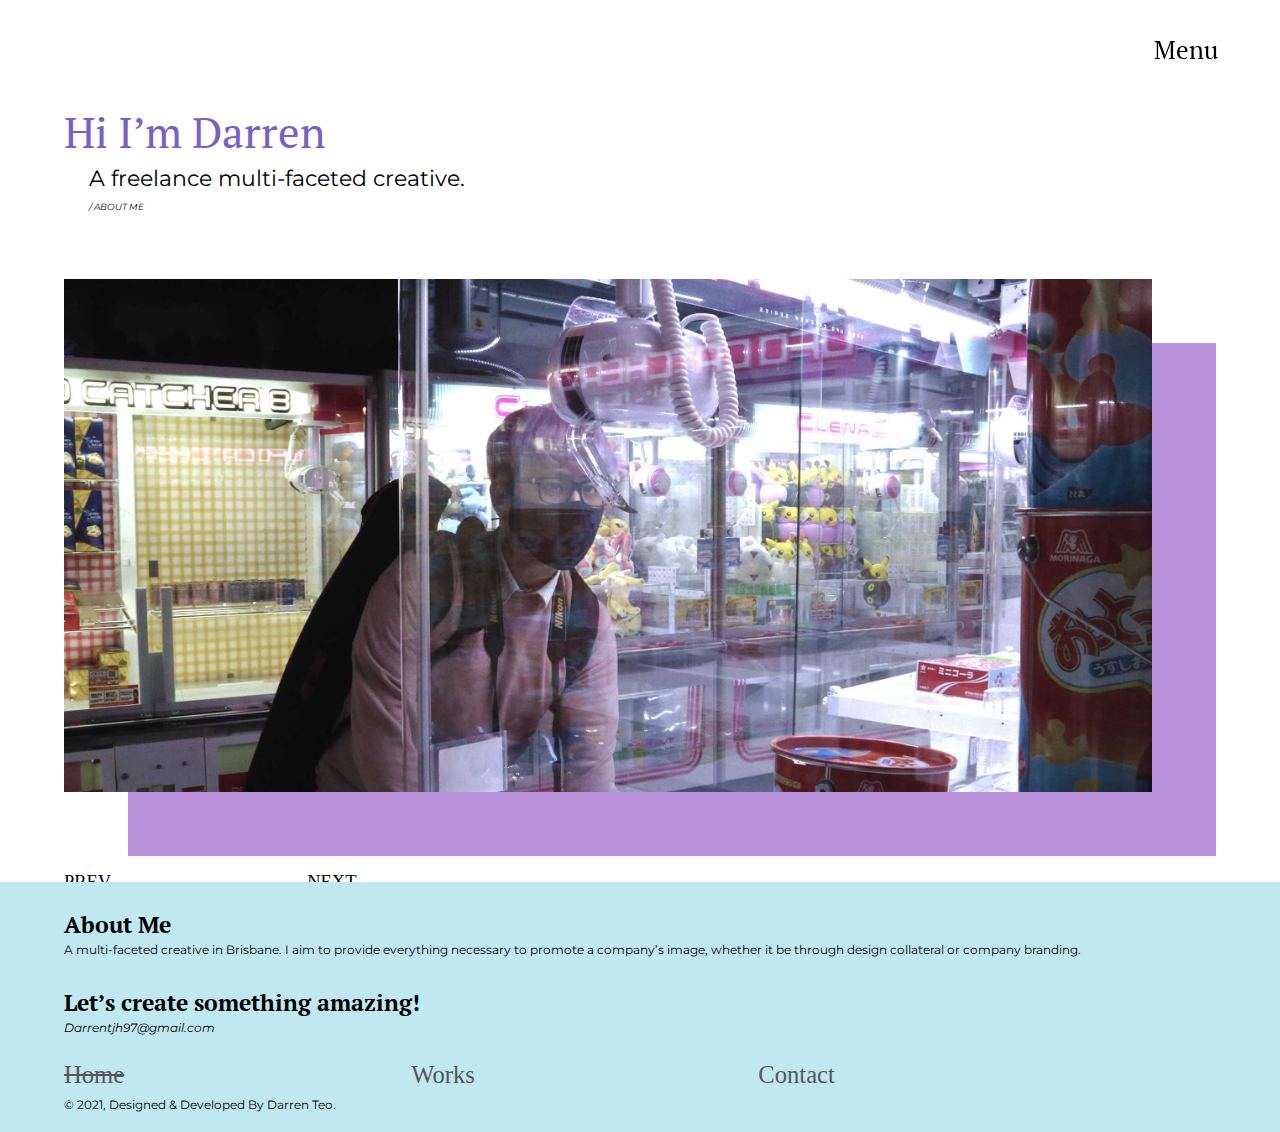
==== commit 0a535e4a: "update" ====
--- a/index.html
+++ b/index.html
@@ -46,7 +46,7 @@
                 <img id="shadow1" src="images/self_photo.jpg" alt="self display photo">
             </figure>
             <div class="controls">
-                <label for="item-4" class="previous">PREV</label>
+                <label for="item-7" class="previous">PREV</label>
                 <label for="item-2" class="next">NEXT</label>
             </div>
         </div>
@@ -58,10 +58,10 @@
                 <p class="description">Product Styling and Direction</p>
                 <p class="category"><em>/ WORK - PHOTOGRAPHY</em></p>
             </div>
+            </a>    
             <figure class="image-holder">
                 <img id="shadow2" src="images/naiise_1.jpg" alt="naiise project cover image">
             </figure>
-            </a>
             <div class="controls">
                 <label for="item-1" class="previous">PREV</label>
                 <label for="item-3" class="next">NEXT</label>
@@ -75,10 +75,10 @@
                 <p class="description">Website design & development</p>
                 <p class="category"><em>/ WORK - WEB DEVELOPMENT</em></p>
             </div>
+            </a>
             <figure class="image-holder">
                 <img id="shadow3" src="images/quinn_website.jpg" alt="quinn jewellery project cover image">
-            </figure>
-            </a>    
+            </figure>    
             <div class="controls">
                 <label for="item-2" class="previous">PREV</label>
                 <label for="item-4" class="next">NEXT</label>
@@ -92,10 +92,10 @@
                 <p class="description">Website design & development</p>
                 <p class="category"><em>/ WORK - WEB DEVELOPMENT</em></p>
             </div>
+            </a>
             <figure class="image-holder">
                 <img id="shadow4" src="images/skw_website.jpg" alt="sing kong whee project cover image">
             </figure>
-            </a>    
             <div class="controls">
                 <label for="item-3" class="previous">PREV</label>
                 <label for="item-5" class="next">NEXT</label>
@@ -103,13 +103,13 @@
         </div>
         <input type="radio" name="slide" id="item-5" />
         <div class="slideshow-item">
+            <a href="rhw.html">
             <div class="intro">
-                <a href="rhw.html">
                     <h2 class="title" id="title5">Radio Heatwave</h2>
-                </a>
                 <p class="description">Promotions <br>Manager</p>
                 <p class="category"><em>/ WORK - SOCIAL MEDIA/DESIGN</em></p>
             </div>
+            </a>    
             <figure class="image-holder">
                 <img id="shadow5" src="images/sos_poster.png" alt="SOS poster cover image">
             </figure>
@@ -156,13 +156,17 @@
 </main>
 <footer id="footer">
     <div class="footerInfo">
+        <div class="footerDescription">
         <h2> <strong>About Me </strong></h2>
         <p> A multi-faceted creative in Brisbane. I aim to provide everything necessary to promote a company’s image, whether it be through design collateral or company branding. 
         </p>
+        </div>
+        <div class="footerDescription">
         <h2> <strong>Let’s create something amazing! </strong></h2>
         <p>
         <em><a href="mailto:darrentjh97@gmail.com">Darrentjh97@gmail.com</a></em>
         </p>
+        </div>    
     </div>
     <div class="footerInfo">
         <div class="footerLinks">
--- a/styles.css
+++ b/styles.css
@@ -20,9 +20,11 @@
 
 body {
     line-height: 1.6;
-    background: #fff;
     text-rendering: optimizeLegibility;
     overflow-x: hidden;
+    background-color: white;
+    /**background-image: url(images/bg.png);
+    background-attachment: fixed; **/
 }
 
 h1,
@@ -179,8 +181,8 @@
 
 
 img {
-    width: 85vw;
-    height: 54vh;
+    width: 100%;
+    height: 100%;
     object-fit: cover;
 }
 
@@ -205,17 +207,18 @@
 }
 
 .image-holder {
-    width: 90vw;
+    width: 85vw;
     height: 57vh;
-    margin: 0 5vw;
-
+}
+.image-holder2 {
+    width: 85vw;
+    height: 57vh;
 }
 
 .intro {
     position: relative;
     height: 19vh;
     width: 90%;
-    margin: 0 5%;
 
 }
 
@@ -274,7 +277,6 @@
     width: 100%;
     height: 86vh;
     position: relative;
-    line-height: 750px;
     padding-bottom: 30px;
     margin-top: 12vh;
 }
@@ -284,12 +286,16 @@
 }
 
 .slideshow-item {
-    width: 100%;
+    width: 95%;
     line-height: 1.5;
     position: absolute;
     top: 0;
     opacity: 0;
-    transition: .3s ease-out opacity
+    transition: .3s ease-out opacity;
+    display: inline-flex;
+    flex-flow: row wrap;
+    margin-left: 5%;
+    justify-content: flex-start;
 }
 
 .slideshow .slideshow-item label {
@@ -321,23 +327,34 @@
     z-index: 1;
     display: flex;
     justify-content: flex-start;
-    padding: 0 0 0 5%;
-    margin-top: 1vh;
-}
-
+    margin-top: 6vw;
+    width: 100vw;
+}
+
+.controls2 {
+    position: relative;
+    z-index: 1;
+    display: flex;
+    justify-content: flex-start;
+    margin-top: 6vw;
+    width: 100vw;
+}
 
 #footer {
     background-color: #c0e8f1;
-    height: 41vh;
+    height: auto;
     display: inline-block;
     position: relative;
     z-index: 1;
+    width:100%;
 }
 
 .footerInfo {
     width: 90%;
     margin: 0 5%;
-    display: inline-block;
+    display: inline-flex;
+    flex-flow: column wrap;
+    margin-bottom: 2vh;
 
 }
 
@@ -353,8 +370,7 @@
 }
 
 .footerLinks {
-    margin-top: 3vh;
-
+    width: 100%;
 }
 
 .footerLinks li {
@@ -380,18 +396,31 @@
 /*works page styles start*/
 
 #works {
-    width: 100%;
+    width: 90%;
     height: 530vh;
     position: relative;
     margin-top: 12vh;
+    display: inline-flex;
+    flex-flow: column wrap;
+    margin-left: 5%;
+    align-content: flex-start;
+    
+}
+
+#showcase {
+    width: 100%;
+    display: inline-flex;
+    flex-flow:column wrap;
 }
 
 .worksIntro {
     position: relative;
     height: 17vh;
     width: 90%;
-    margin: 0 5%;
-
+}
+
+.works {
+    top:25vh;
 }
 
 .worksIntro h1 {
@@ -417,7 +446,7 @@
 
 .worksDescription {
     width: 90vw;
-    margin: 0 5vw 1vh 5vw;
+    margin-bottom: 1vh;
 }
 
 .worksCategory {
@@ -433,10 +462,14 @@
 
 /*examples page styles start*/
 
-.example {
+#example {
     width: 100%;
     position: relative;
     margin-top: 12vh;
+    line-height: 1.5;
+    height:auto;
+    display: inline-flex;
+        flex-flow: row wrap;
 }
 .exampleIntro {
     position: relative;
@@ -446,14 +479,16 @@
 }
 
 .exampleImage {
-    width: 100%;
+    width: 90%;
     position: relative;
     margin-top: 3vh;
+    margin-left:5%
 }
 
 .exampleImage p {
     font-size: 2rem;
     margin: 0 5%;
+    margin-top: 3vh;
 }
 
 .exampleImage a {
@@ -469,12 +504,13 @@
     line-height: 1.5;
 }
 
-.example .description {
+#example .description {
     font-size: 3rem;
 }
 .exampleSlides {
     margin-top:7vh;
     height: 63vh;
+    width:90%;
 }
 
 .exampleDescription {
@@ -498,7 +534,7 @@
 /*contact page styles start*/
 #contact {
     width: 100%;
-    height: 61vh;
+    height: auto;
     position: relative;
     margin-top: 12vh;
      margin-bottom: 8vh;
@@ -506,7 +542,6 @@
 
 .contactIntro {
     position: relative;
-    height: 18vh;
     width: 90%;
     margin: 0 5%;
 }
@@ -540,7 +575,6 @@
     width: 90vw;
     margin: 3vh 5vw 0 5vw;
     display: inline-block;
-    height: 40vh;
 
 }
 
@@ -598,4 +632,195 @@
     color: black;
 }
 
-/*contact page styles end*/+/*contact page styles end*/
+
+/*responsive laptop start*/
+@media only screen and (min-width: 1440px) {
+    .image-holder{
+        width: 40vw;
+        height:65vh;
+    }
+    .image-holder2 {
+    width: auto;
+    height: 65vh;
+    }
+    .intro {
+        width:40vw;
+    }
+    .slideshow {
+        width:90%;
+        margin-left:5%;
+    }
+    .slideshow-item {
+        justify-content: space-between;
+        margin: 0;
+    }
+    .intro h1 {
+    font-size: 10rem;
+    }
+    .intro h2 {
+        font-size: 10rem;
+    }
+    
+    .description {
+        font-size: 5rem;
+    }
+    .category {
+        font-size: 2.5rem;
+    }
+    .controls {
+        width: 87vw;
+        margin-top: 22vh;
+        top: 0;
+        position: absolute;
+        left: 0;
+    }
+    .slideshow {
+        height: 75vh;
+    }
+
+    #shadow1 {
+        box-shadow: 3vw 3vw #bb93dd;
+    }
+
+    #shadow2 {
+        box-shadow: 3vw 3vw #8cdbf1;
+    }
+
+    #shadow3 {
+        box-shadow: 3vw 3vw #ffb1bd;
+    }
+
+    #shadow4 {
+        box-shadow: 3vw 3vw #71e4d1;
+    }
+
+    #shadow5 {
+        box-shadow: 3vw 3vw #ffc888;
+    }
+    .footerInfo {
+        flex-flow: wrap row;
+    }
+    .footerDescription {
+        width: 50%;
+    }
+    #footer h2 {
+    font-size: 5rem;
+    }
+    #footer p {
+    font-size: 3rem;
+    }
+    #footer {
+        height: 39vh;
+    }
+    .worksExamples {
+        width: 30%;
+    }
+    #works{
+        flex-flow: row wrap;
+        height: 275vh;
+    }
+    #showcase {
+        flex-flow: row wrap;
+        justify-content: space-between;
+    }
+    .break {
+        margin-top:15vh; 
+    }
+    .worksIntro h1 {
+    font-size: 10rem;
+    }
+
+    .worksIntro p {
+        line-height: 1.5;
+    }
+
+
+    .worksExamples h2 {
+        font-size: 6rem;
+    }
+
+    .worksCategory {
+        font-size: 2.5rem;
+
+    }
+    .exampleIntro {
+        width: 40vw;
+    }
+    #example {
+        display: inline-flex;
+        flex-flow: row wrap;
+        width: 90%;
+
+    }
+    .exampleSlides {
+        width: 40%;
+    }
+    .controls2 {
+        width: 87vw;
+        top: 10vh;
+        position: absolute;
+        left: -45vw;
+
+    }
+    .works {
+        width: 40%;
+        top:0;
+    }
+    .exampleIntro h1 {
+    font-size: 10rem;
+    }
+    .exampleDescription {
+        display: inline-flex;
+        justify-content: space-between;
+        margin-top: 2vh;
+    }
+    .companyDescription {
+        width: 45%;
+    }
+    .rolesDescription {
+        width:45%
+    }
+    .exampleDescription h1 {
+    font-size: 6rem;
+    }
+    .exampleDescription p {
+    font-size: 3rem;
+    }
+    .exampleImage {
+        width: 40vw;
+        margin-left: 0;
+    }
+    .exampleImage p {
+        font-size: 3rem;
+        margin-top: 5vh
+    }
+    .contactIntro h1 {
+        font-size: 10rem;
+    }
+    .contactIntro p {
+        font-size:3.5rem;
+    }
+    #contactForm {
+        margin-bottom: 4vh;
+    }
+    .menuBackground {
+        width: 300vw;
+        height: 300vh;
+    }
+
+
+}
+
+/*responsive laptop end*/
+
+/*responsive tablet start*/
+@media only screen and (max-width:1390px) and (min-width: 768px) {
+    .works {
+        top:16vh;
+    }
+    .exampleImage p {
+        margin: 4vh 0 0 0;
+    }
+}
+
